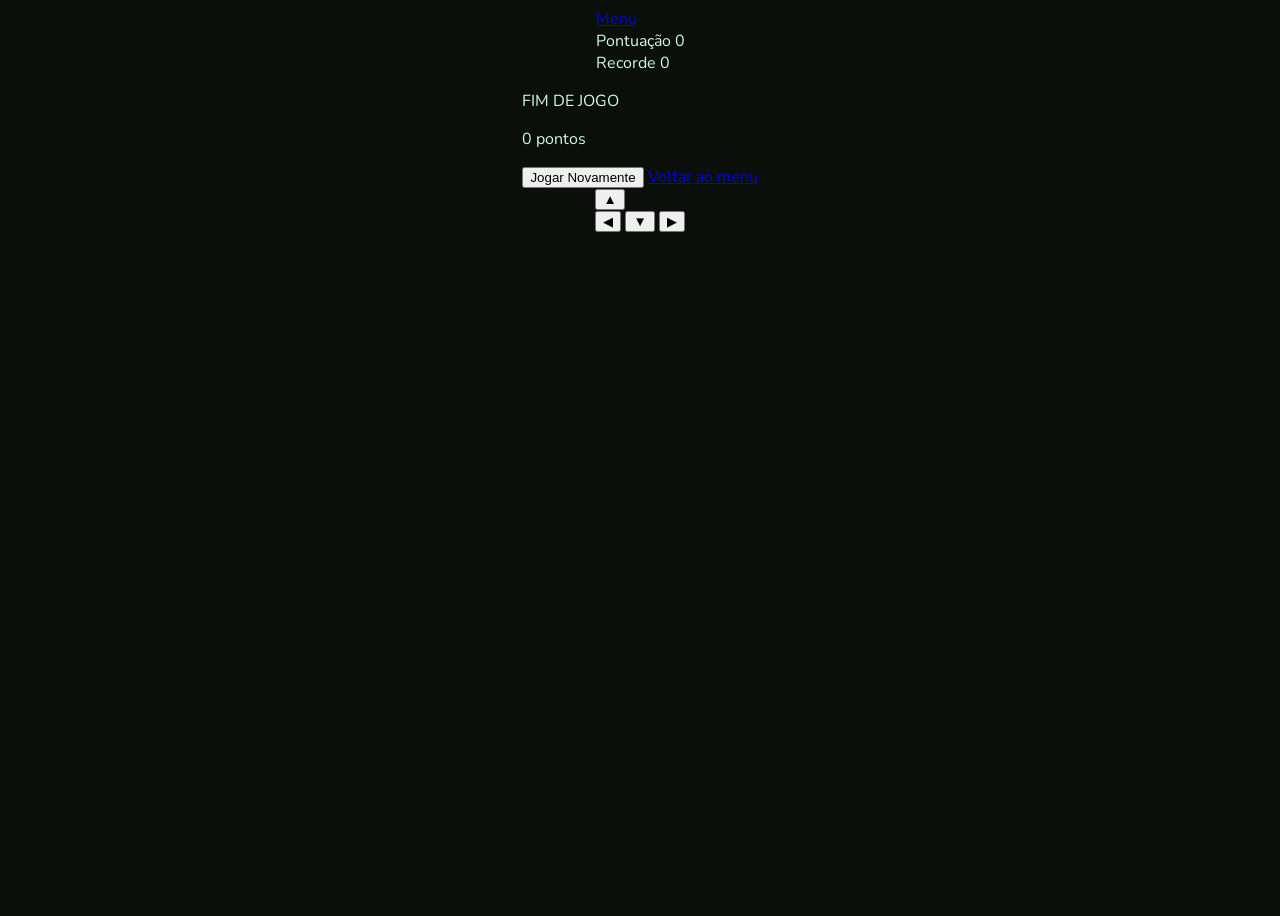
==== Assets/jogo.html @ 740eb32c "quase pronto snake game" ====
<!DOCTYPE html>
<html lang="en">
<head>
    <meta charset="UTF-8">
    <meta name="viewport" content="width=device-width, initial-scale=1.0">
    <title>Cobra</title>
    <link rel="stylesheet" href="jogo.css">
</head>
<body>
    <!-- HUD -->
    <div class="HUD">
        <a href="index,html" class="btn-menu">Menu</a>
        <div class="hud-centro">
            <span class="label-hud">Pontuação</span>
            <span class="valor-hud" id="Pontuação">0</span>
        </div>
        <div class="hud-direita">
            <span class="label-hud">Recorde</span>
            <span class="valor-hud" id="recorde">0</span>
        </div>
    </div>
    <!-- GRID DO JOGO -->
    <div class="arena">
        <div class="grade" id="grade"></div>

        <!-- TELA DE FIM DE JOGO -->  
         <div class="overlay" id="overlay">
            <div class="overlay-conteudo">
                <p class="overlay-titulo" id="overlay-titulo">FIM  DE JOGO</p>
                <p class="overlay-pontos" id="overlay-pontos">0 pontos</p>
                <p class="overlay-recorde" id="overlay-recorde"></p>
                <button class="btn-reiniciar" onclick="reiniciar()">Jogar Novamente</button>
                <a href="index.html" class="btn-voltar">Voltar ao menu</a>
            </div>
         </div>
            
    </div>


    <!-- CONTROLES PARA SMARTPHONE -->
     <div class="controles-smartphone">
        <div class="linha-controle">
            <button class="btn-direcao" onclick="mudarDirecao('ArrowUp')">▲</button>
        </div>
        <div class="linha-controle">
            <button class="btn-direcao" onclick="mudarDirecao('ArrowLeft')">◀</button>
            <button class="btn-direcao" onclick="mudarDirecao('ArrowDown')">▼</button>
            <button class="btn-direcao" onclick="mudarDirecao('ArrowRight')">▶</button>
        </div>
     </div>
</body>
</html>
---- Assets/jogo.css ----
@import url('https://fonts.googleapis.com/css2?family=Nunito:ital,wght@0,200..1000;1,200..1000&family=Press+Start+2P&display=swap');

:root {
    --verde: #4ade80;
    --verde-escuro: #16a34a;
    --verde-cabeca: #86efac;
    --comida: #f87171;
    --fundo: #0a0f0a;
    --fundo-grade: #0d140d;
    --borda: #1f3320;
    --texto: #d1fae5;
    --esmaecido: #6b7280;
    --tamanho-celula: 28px;
    --colunas: 20;
}

* {
    box-sizing: border-box;
}

body {
    font-family: "Nunito", sans-serif;
    background: var(--fundo);
    color: var(--texto);
    min-height: 100vh;
    display: flex;
    flex-direction: column;
    align-items: center;
    overflow: hidden;
    user-select: none;
}

.hud {
    width: 100%;
    max-width: calc(var(--tamanho-celula) * var(--colunas) + 4px);
    display: flex;
    align-items: center;
    justify-content: space-between;
    padding: 12px 0;
    gap: 8px;
}
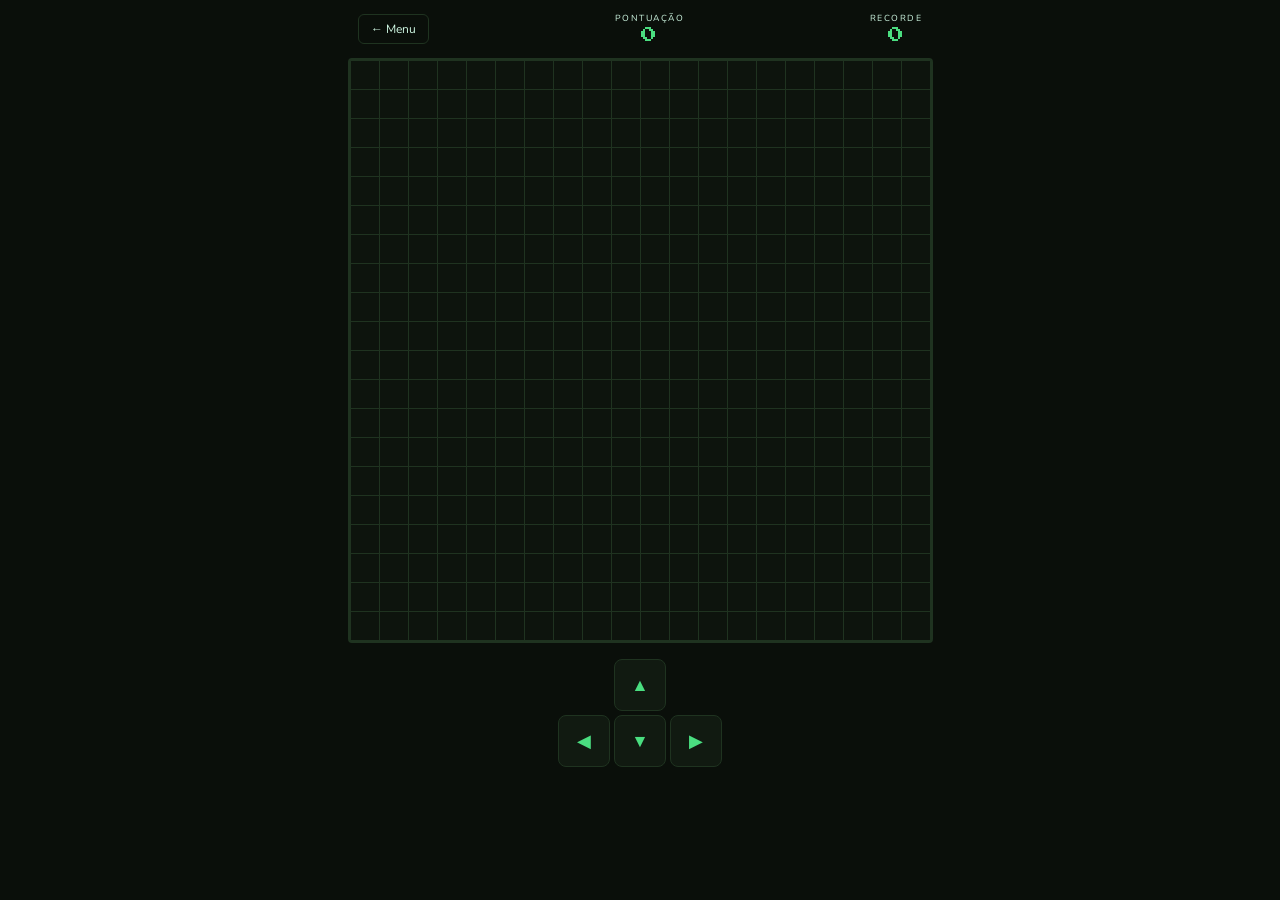
==== commit eb9cfe1c: "jogo.css finalizado" ====
--- a/Assets/jogo.html
+++ b/Assets/jogo.html
@@ -1,52 +1,58 @@
 <!DOCTYPE html>
-<html lang="en">
-<head>
-    <meta charset="UTF-8">
-    <meta name="viewport" content="width=device-width, initial-scale=1.0">
+<html lang="pt-br">
+  <head>
+    <meta charset="UTF-8" />
+    <meta name="viewport" content="width=device-width, initial-scale=1.0" />
     <title>Cobra</title>
-    <link rel="stylesheet" href="jogo.css">
-</head>
-<body>
+    <link rel="stylesheet" href="jogo.css" />
+  </head>
+  <body>
     <!-- HUD -->
-    <div class="HUD">
-        <a href="index,html" class="btn-menu">Menu</a>
-        <div class="hud-centro">
-            <span class="label-hud">Pontuação</span>
-            <span class="valor-hud" id="Pontuação">0</span>
-        </div>
-        <div class="hud-direita">
-            <span class="label-hud">Recorde</span>
-            <span class="valor-hud" id="recorde">0</span>
-        </div>
+    <div class="hud">
+      <a href="index.html" class="btn-menu">← Menu</a>
+      <div class="hud-centro">
+        <span class="label-hud">Pontuação</span>
+        <span class="valor-hud" id="pontuacao">0</span>
+      </div>
+      <div class="hud-direita">
+        <span class="label-hud">Recorde</span>
+        <span class="valor-hud" id="recorde">0</span>
+      </div>
     </div>
     <!-- GRID DO JOGO -->
     <div class="arena">
-        <div class="grade" id="grade"></div>
+      <div class="grade" id="grade"></div>
 
-        <!-- TELA DE FIM DE JOGO -->  
-         <div class="overlay" id="overlay">
-            <div class="overlay-conteudo">
-                <p class="overlay-titulo" id="overlay-titulo">FIM  DE JOGO</p>
-                <p class="overlay-pontos" id="overlay-pontos">0 pontos</p>
-                <p class="overlay-recorde" id="overlay-recorde"></p>
-                <button class="btn-reiniciar" onclick="reiniciar()">Jogar Novamente</button>
-                <a href="index.html" class="btn-voltar">Voltar ao menu</a>
-            </div>
-         </div>
-            
+      <!-- TELA DE FIM DE JOGO -->
+      <div class="overlay" id="overlay">
+        <div class="overlay-conteudo">
+          <p class="overlay-titulo" id="overlay-titulo">FIM DE JOGO</p>
+          <p class="overlay-pontos" id="overlay-pontos">0 pontos</p>
+          <p class="overlay-recorde" id="overlay-recorde"></p>
+          <button class="btn-reiniciar" onclick="reiniciar()">
+            Jogar Novamente
+          </button>
+          <a href="index.html" class="btn-voltar">Voltar ao menu</a>
+        </div>
+      </div>
     </div>
 
-
     <!-- CONTROLES PARA SMARTPHONE -->
-     <div class="controles-smartphone">
-        <div class="linha-controle">
-            <button class="btn-direcao" onclick="mudarDirecao('ArrowUp')">▲</button>
-        </div>
-        <div class="linha-controle">
-            <button class="btn-direcao" onclick="mudarDirecao('ArrowLeft')">◀</button>
-            <button class="btn-direcao" onclick="mudarDirecao('ArrowDown')">▼</button>
-            <button class="btn-direcao" onclick="mudarDirecao('ArrowRight')">▶</button>
-        </div>
-     </div>
-</body>
-</html>+    <div class="controles-smartphone">
+      <div class="linha-controle">
+        <button class="btn-direcao" onclick="mudarDirecao('ArrowUp')">▲</button>
+      </div>
+      <div class="linha-controle">
+        <button class="btn-direcao" onclick="mudarDirecao('ArrowLeft')">
+          ◀
+        </button>
+        <button class="btn-direcao" onclick="mudarDirecao('ArrowDown')">
+          ▼
+        </button>
+        <button class="btn-direcao" onclick="mudarDirecao('ArrowRight')">
+          ▶
+        </button>
+      </div>
+    </div>
+  </body>
+</html>
--- a/Assets/jogo.css
+++ b/Assets/jogo.css
@@ -1,41 +1,239 @@
-@import url('https://fonts.googleapis.com/css2?family=Nunito:ital,wght@0,200..1000;1,200..1000&family=Press+Start+2P&display=swap');
+@import url("https://fonts.googleapis.com/css2?family=Nunito:ital,wght@0,200..1000;1,200..1000&family=Press+Start+2P&display=swap");
 
 :root {
-    --verde: #4ade80;
-    --verde-escuro: #16a34a;
-    --verde-cabeca: #86efac;
-    --comida: #f87171;
-    --fundo: #0a0f0a;
-    --fundo-grade: #0d140d;
-    --borda: #1f3320;
-    --texto: #d1fae5;
-    --esmaecido: #6b7280;
-    --tamanho-celula: 28px;
-    --colunas: 20;
+  --verde: #4ade80;
+  --verde-escuro: #16a34a;
+  --fundo: #0a0f0a;
+  --fundo-card: #111a11;
+  --borda: #1f3320;
+  --texto: #d1fae5;
+  --esmaecido: #6b7280;
+  --verde-cabeca: #86efac;
+  --comida: #f87171;
+  --fundo-grade: #0d140d;
+  --tamanho-celula: 28px;
+  --colunas: 20;
 }
 
 * {
-    box-sizing: border-box;
+  box-sizing: border-box;
+  margin: 0;
+  padding: 0;
 }
 
 body {
-    font-family: "Nunito", sans-serif;
-    background: var(--fundo);
-    color: var(--texto);
-    min-height: 100vh;
-    display: flex;
-    flex-direction: column;
-    align-items: center;
-    overflow: hidden;
-    user-select: none;
+  font-family: "nunito", sans-serif;
+  background: var(--fundo);
+  color: var(--texto);
+  min-height: 100vh;
+  display: flex;
+  flex-direction: column;
+  align-items: center;
+  overflow: hidden;
+  user-select: none;
 }
 
 .hud {
-    width: 100%;
-    max-width: calc(var(--tamanho-celula) * var(--colunas) + 4px);
-    display: flex;
-    align-items: center;
-    justify-content: space-between;
-    padding: 12px 0;
-    gap: 8px;
-}+  width: 100%;
+  max-width: calc(var(--tamanho-celula) * var(--colunas) + 4px);
+  display: flex;
+  align-items: center;
+  justify-content: space-between;
+  padding: 12px 0;
+  gap: 8px;
+}
+
+.btn-menu {
+  font-size: 0.75rem;
+  color: var(--muted);
+  text-decoration: none;
+  padding: 6px 12px;
+  border: 1px solid var(--borda);
+  border-radius: 6px;
+  transition: color 0.2s, border-color 0.2s;
+  white-space: nowrap;
+}
+
+.btn-menu:hover {
+  color: var(--verde);
+  border-color: var(--verde);
+}
+
+.hud-centro,
+.hud-direita {
+  display: flex;
+  flex-direction: column;
+  align-items: center;
+}
+
+.label-hud {
+  font-size: 0.55rem;
+  text-transform: uppercase;
+  letter-spacing: 1.5px;
+  color: var(--muted);
+}
+
+.valor-hud {
+  font-family: "Press Start 2P", monospace;
+  font-size: 1rem;
+  color: var(--verde);
+  line-height: 1.4;
+}
+
+.arena {
+  position: relative;
+}
+
+.grade {
+  display: grid;
+  grid-template-columns: repeat(var(--colunas), var(--tamanho-celula));
+  grid-template-rows: repeat(var(--colunas), var(--tamanho-celula));
+  background: var(--fundo-grade);
+  border: 2px solid var(--borda);
+  border-radius: 4px;
+  gap: 1px;
+  padding: 1px;
+  background-image: linear-gradient(var(--borda) 1px, transparent 1px),
+    linear-gradient(90deg, var(--borda) 1px, transparent 1px);
+  background-size: calc(var(--tamanho-celula) + 1px)
+    calc(var(--tamanho-celula) + 1px);
+}
+
+.celula {
+  width: var(--tamanho-celula);
+  height: var(--tamanho-celula);
+  border-radius: 2px;
+  transition: background-color 0.05s;
+}
+
+.celula.cobra {
+  background-color: var(--verde);
+  border-radius: 4px;
+  box-shadow: 0 0 6px rgba(74, 222, 128, 0.4);
+}
+
+.celula.cabeca {
+  background-color: var(--verde-cabeca);
+  border-radius: 6px;
+  box-shadow: 0 0 12px rgba(134, 239, 172, 0.7);
+}
+
+.celula.comida {
+  background-color: var(--comida);
+  border-radius: 50%;
+  box-shadow: 0 0 10px rgba(248, 113, 133, 0.6);
+  animation: pulsar 0.8s ease-in-out infinite alternate;
+}
+
+@keyframes pulsar {
+  from {
+    transform: scale(0.85);
+  }
+  to {
+    transform: scale(1.05);
+  }
+}
+
+/*OVERLAY FIM DE JOGO*/
+.overlay {
+  position: absolute;
+  inset: 0;
+  background: rgba(10, 15, 10, 0.92);
+  display: none;
+  align-items: center;
+  justify-content: center;
+  border-radius: 4px;
+  backdrop-filter: blur(4px);
+}
+
+.overlay.visivel {
+  display: flex;
+}
+
+.overlay-conteudo {
+  text-align: center;
+  display: flex;
+  flex-direction: column;
+  align-items: center;
+  gap: 12px;
+}
+
+.overlay-titulo {
+  font-family: "Press Start 2P", monospace;
+  font-size: 1.4rem;
+  color: var(--comida);
+  text-shadow: 0 0 20px rgba(248, 113, 133, 0.5);
+}
+
+.overlay-pontos {
+  font-family: "Press Start 2P", monospace;
+  font-size: 1rem;
+  color: var(--verde);
+}
+
+.overlay-recorde {
+  font-size: 0.82rem;
+  color: var(--esmaecido);
+  min-height: 20px;
+}
+
+.btn-reiniciar {
+  font-family: "Press Start 2P", monospace;
+  font-size: 0.7rem;
+  background: var(--verde);
+  color: #0a0f0a;
+  border: none;
+  border-radius: 8px;
+  padding: 14px 14px;
+  cursor: pointer;
+  letter-spacing: 1px;
+  margin-top: 4px;
+  transition: background 0.2s, transform 0.1s;
+}
+
+.btn-reiniciar:hover {
+  background: #86efac;
+  transform: translateY(-2px);
+}
+
+.btn-voltar {
+  font-size: 0.8rem;
+  color: var(--esmaecido);
+  text-decoration: none;
+  transition: color 0.2s;
+}
+
+.btn-voltar:hover {
+  color: var(--verde);
+}
+
+/*CONTROLES SMARTPHONE*/
+.controles-smartphone {
+  margin-top: 16px;
+  display: flex;
+  flex-direction: column;
+  align-items: center;
+  gap: 4px;
+}
+
+.linha-controle {
+  display: flex;
+  gap: 4px;
+}
+
+.btn-direcao {
+  width: 52px;
+  height: 52px;
+  background: #111a11;
+  border: 1px solid var(--borda);
+  border-radius: 8px;
+  color: var(--verde);
+  font-size: 1.1rem;
+  cursor: pointer;
+  transition: background 0.15s;
+}
+
+.btn-direcao:hover,
+.btn-direcao:active {
+  background: #1a2e1a;
+}
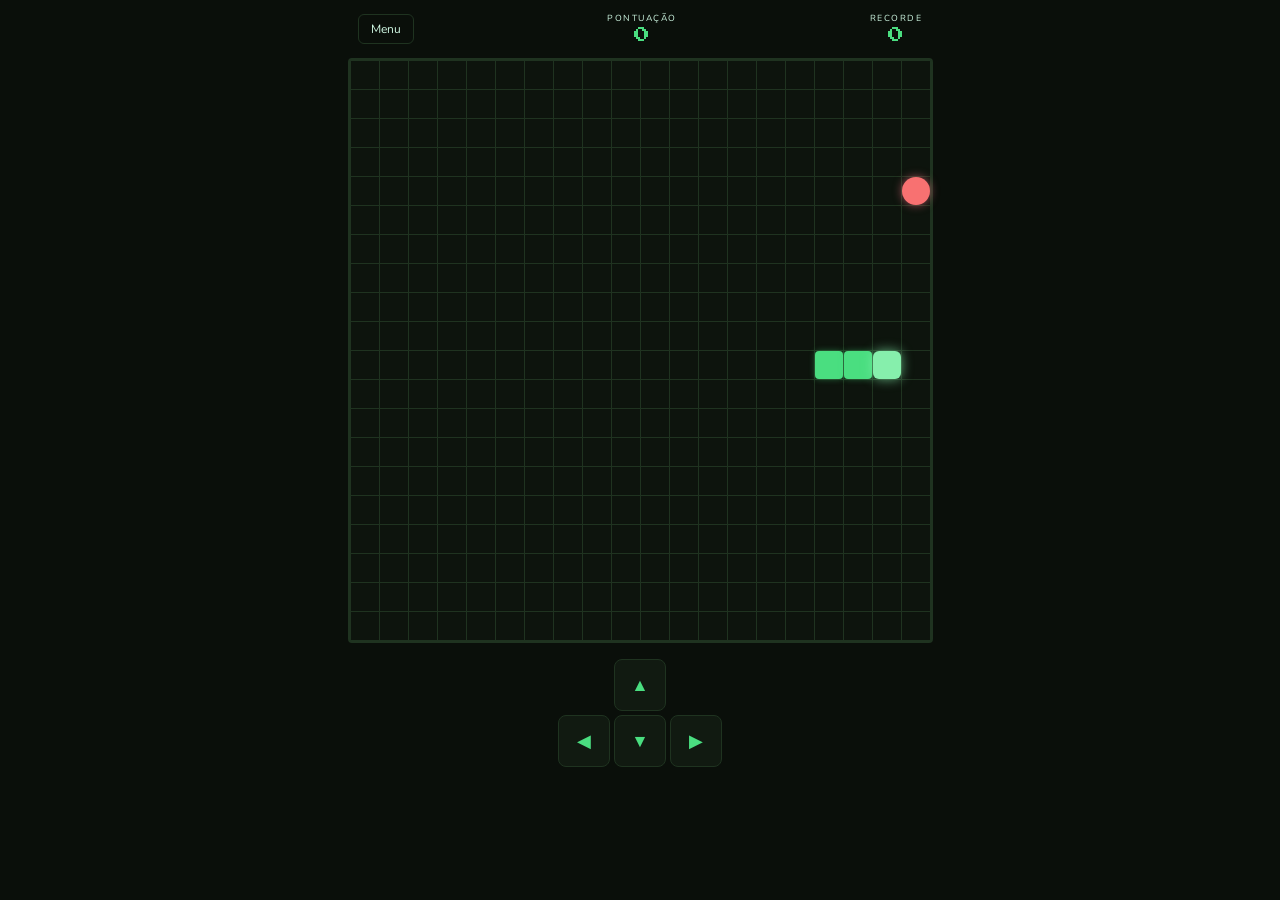
==== commit 7522c144: "jogo finalizado" ====
--- a/Assets/jogo.html
+++ b/Assets/jogo.html
@@ -1,58 +1,52 @@
 <!DOCTYPE html>
 <html lang="pt-br">
-  <head>
-    <meta charset="UTF-8" />
-    <meta name="viewport" content="width=device-width, initial-scale=1.0" />
-    <title>Cobra</title>
-    <link rel="stylesheet" href="jogo.css" />
-  </head>
-  <body>
-    <!-- HUD -->
+<head>
+    <meta charset="UTF-8">
+    <meta name="viewport" content="width=device-width, initial-scale=1.0">
+    <title>Tssssssssss...</title>
+    <link rel="stylesheet" href="jogo.css">
+</head>
+<body>
+    <!--HUD-->
     <div class="hud">
-      <a href="index.html" class="btn-menu">← Menu</a>
-      <div class="hud-centro">
-        <span class="label-hud">Pontuação</span>
-        <span class="valor-hud" id="pontuacao">0</span>
-      </div>
-      <div class="hud-direita">
-        <span class="label-hud">Recorde</span>
-        <span class="valor-hud" id="recorde">0</span>
-      </div>
+        <a href="index.html" class="btn-menu">Menu</a>
+        <div class="hud-centro">
+            <span class="label-hud">Pontuação</span>
+            <span class="valor-hud" id="pontuacao">0</span>
+        </div>
+        <div class="hud-direita">
+            <span class="label-hud">Recorde</span>
+            <span class="valor-hud" id="recorde">0</span>
+        </div>
     </div>
-    <!-- GRID DO JOGO -->
+    <!--GRID DO JOGO-->
     <div class="arena">
-      <div class="grade" id="grade"></div>
-
-      <!-- TELA DE FIM DE JOGO -->
-      <div class="overlay" id="overlay">
+        <div class="grade" id="grade"></div>
+        
+    <!--TELA DE FIM DE JOGO-->
+    <div class="overlay" id="overlay">
         <div class="overlay-conteudo">
-          <p class="overlay-titulo" id="overlay-titulo">FIM DE JOGO</p>
-          <p class="overlay-pontos" id="overlay-pontos">0 pontos</p>
-          <p class="overlay-recorde" id="overlay-recorde"></p>
-          <button class="btn-reiniciar" onclick="reiniciar()">
-            Jogar Novamente
-          </button>
-          <a href="index.html" class="btn-voltar">Voltar ao menu</a>
+            <p class="overlay-titulo" id="overlay-titulo">FIM DE JOGO</p>
+            <p class="overlay-pontos" id="overlay-pontos">0 pontos</p>
+            <p class="overlay-recorde" id="overlay-recorde"></p>
+            <button class="btn-reiniciar" onclick="reiniciar()">Jogar Novamente</button>
+            <a href="index.html" class="btn-voltar">Voltar ao Menu</a>
         </div>
-      </div>
+    </div>
+    </div>
+    
+    <!--CONTROLES PRA SMARTPHONE-->
+    <div class="controles-smartphone">
+        <div class="linha-controle">
+            <button class="btn-direcao" onclick="mudarDirecao('ArrowUp')">▲</button>
+        </div>
+        <div class="linha-controle">
+            <button class="btn-direcao" onclick="mudarDirecao('ArrowLeft')">◀</button>
+            <button class="btn-direcao" onclick="mudarDirecao('ArrowDown')">▼</button>
+            <button class="btn-direcao" onclick="mudarDirecao('ArrowRight')">▶</button>
+        </div>
     </div>
 
-    <!-- CONTROLES PARA SMARTPHONE -->
-    <div class="controles-smartphone">
-      <div class="linha-controle">
-        <button class="btn-direcao" onclick="mudarDirecao('ArrowUp')">▲</button>
-      </div>
-      <div class="linha-controle">
-        <button class="btn-direcao" onclick="mudarDirecao('ArrowLeft')">
-          ◀
-        </button>
-        <button class="btn-direcao" onclick="mudarDirecao('ArrowDown')">
-          ▼
-        </button>
-        <button class="btn-direcao" onclick="mudarDirecao('ArrowRight')">
-          ▶
-        </button>
-      </div>
-    </div>
-  </body>
-</html>
+    <script src="jogo.js"></script>
+</body>
+</html>
